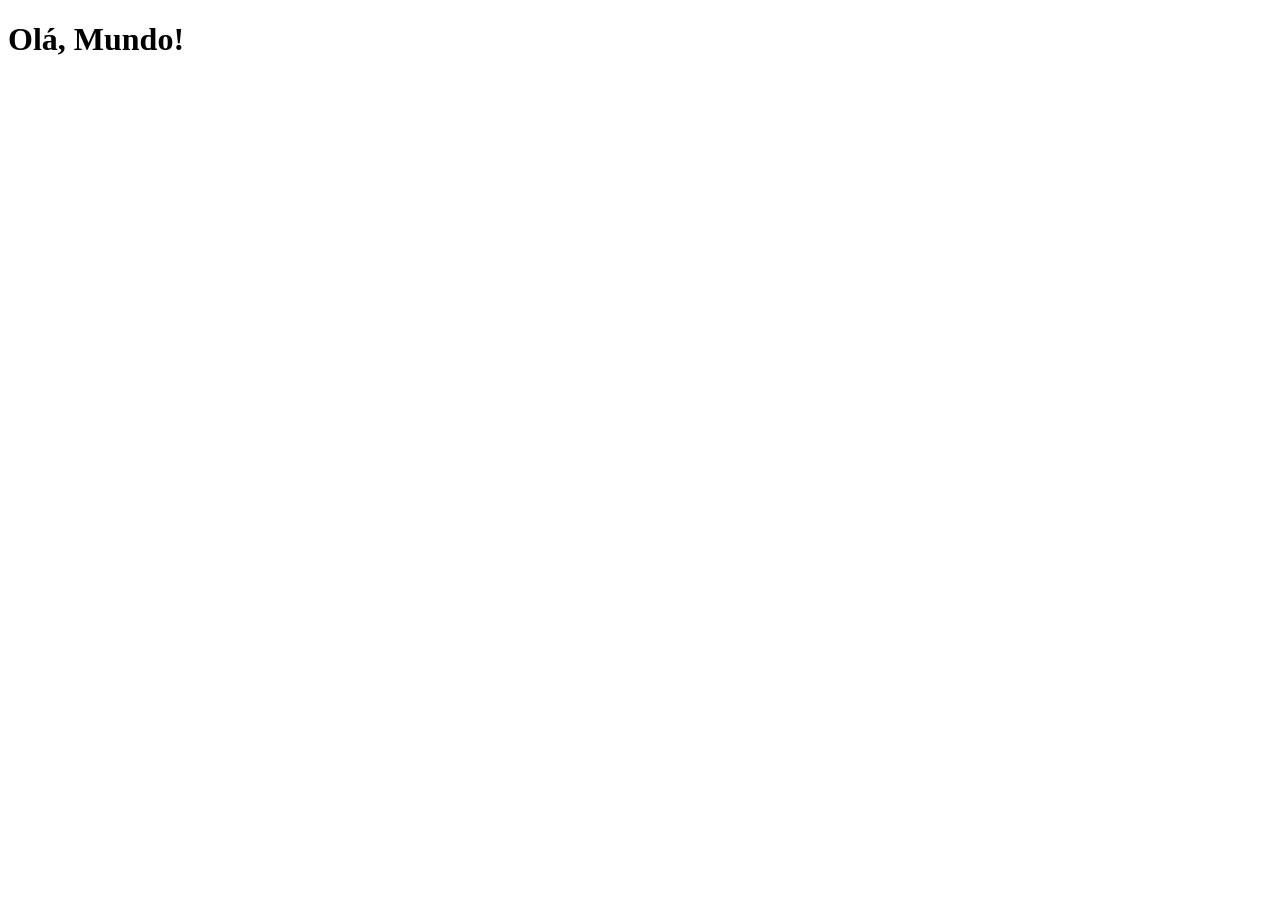
==== index.html @ e96e7eb7 "criei a página principal" ====
<!DOCTYPE html>
<html lang="pt-br">
<head>
    <meta charset="UTF-8">
    <meta name="viewport" content="width=device-width, initial-scale=1.0">
    <link rel="shortcut icon" href="favicon.ico" type="image/x-icon">
    <title>Projeto Redes Sociais</title>
</head>
<body>
    <h1>Olá, Mundo!</h1>
</body>
</html>
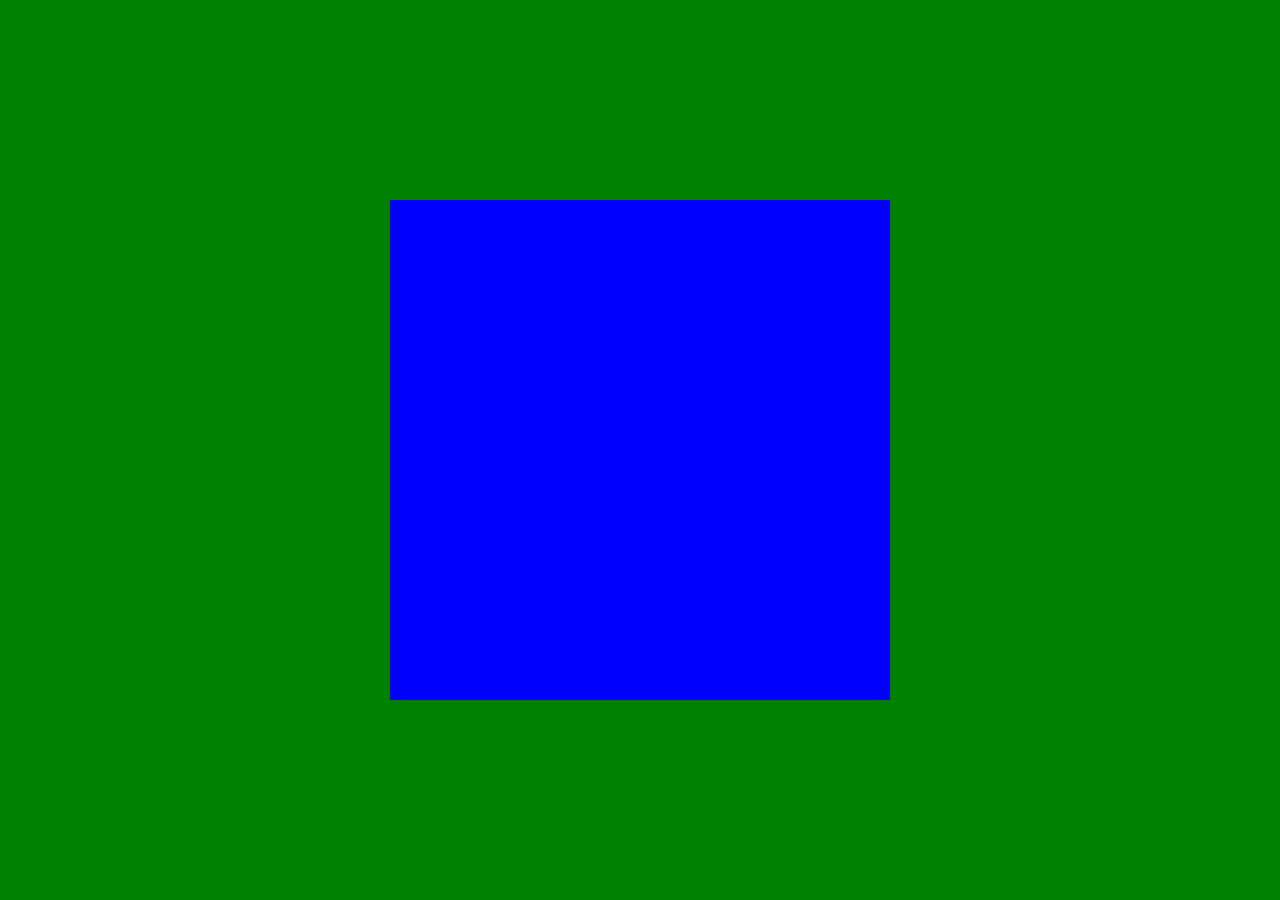
==== commit e33f5f5e: "atualizei a página principal" ====
--- a/index.html
+++ b/index.html
@@ -3,10 +3,18 @@
 <head>
     <meta charset="UTF-8">
     <meta name="viewport" content="width=device-width, initial-scale=1.0">
-    <link rel="shortcut icon" href="favicon.ico" type="image/x-icon">
+    <link rel="shortcut icon" href="/imagens/favicon.ico" type="image/x-icon">
     <title>Projeto Redes Sociais</title>
+    <link rel="stylesheet" href="estilos/style.css">
 </head>
 <body>
-    <h1>Olá, Mundo!</h1>
+    <main>
+        <section id="telefone">
+
+        </section>
+        <section id="redes sociais">
+
+        </section>
+    </main>
 </body>
 </html>
--- a/estilos/style.css
+++ b/estilos/style.css
@@ -0,0 +1,30 @@
+@charset "UTF-8";
+
+* {
+    margin: 0px;
+    padding: 0px;
+    font-family: Arial, Helvetica, sans-serif;
+}
+
+html, body {
+    height: 100vh;
+    width: 100vw;
+    background-color: black;
+}
+
+main {
+    position: relative;
+    height: 100vh;
+    background-color: green;
+}
+
+section#telefone {
+    position: absolute;
+    top: 50%;
+    left: 50%;
+    transform: translate(-50%, -50%);
+
+    height: 500px;
+    width: 500px;
+    background-color: blue;
+}
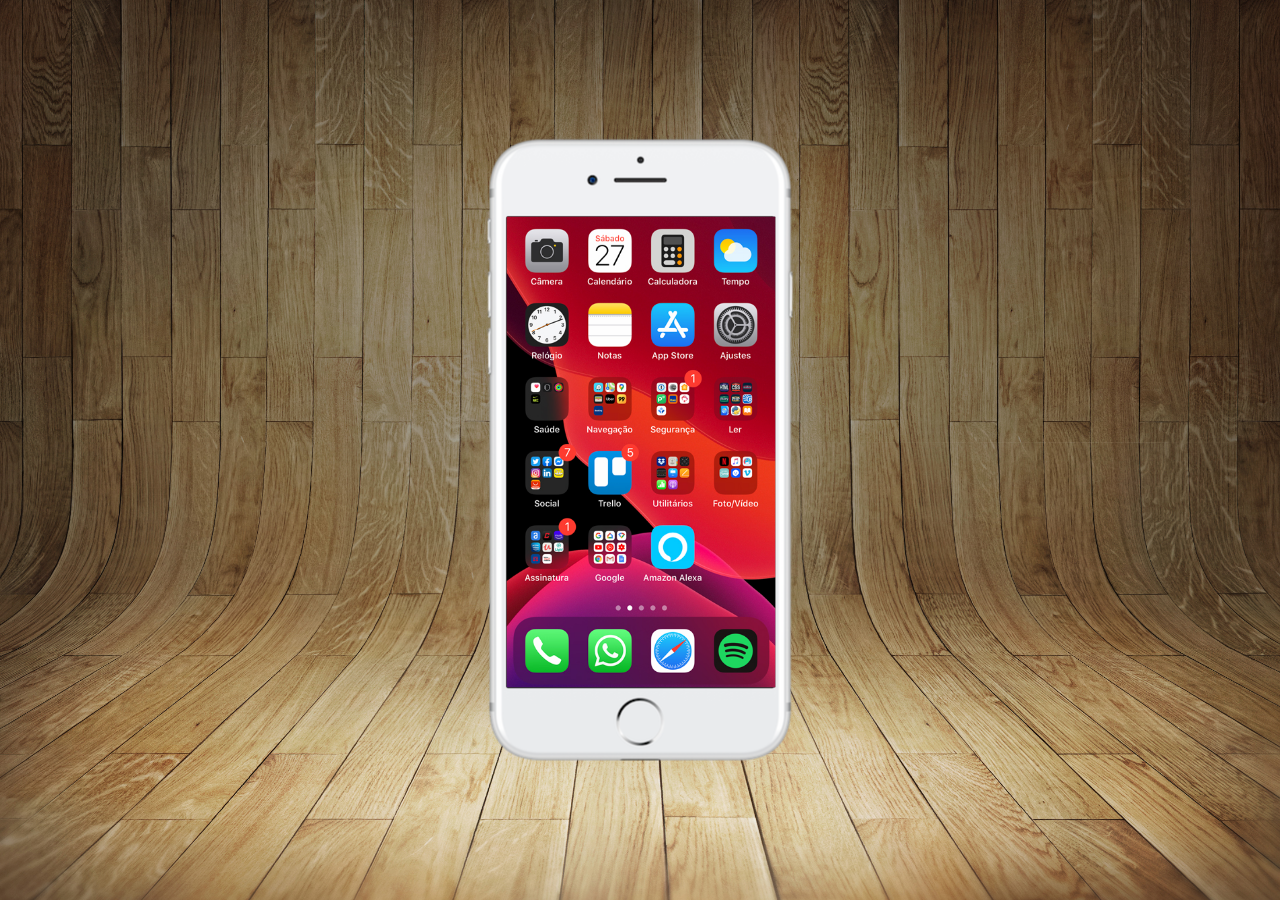
==== commit 873bdc61: "criei a tela home" ====
--- a/index.html
+++ b/index.html
@@ -10,7 +10,7 @@
 <body>
     <main>
         <section id="telefone">
-
+            <iframe src="home.html"  name="tela" id="tela" frameborder="0"></iframe>
         </section>
         <section id="redes sociais">
 
--- a/estilos/style.css
+++ b/estilos/style.css
@@ -12,10 +12,15 @@
     background-color: black;
 }
 
+body {
+    background: url('../imagens/fundo-madeira.jpg')no-repeat top center;
+    background-size: cover;
+    background-attachment: fixed;
+}
+
 main {
     position: relative;
-    height: 100vh;
-    background-color: green;
+    height: 100vh;    
 }
 
 section#telefone {
@@ -24,7 +29,16 @@
     left: 50%;
     transform: translate(-50%, -50%);
 
-    height: 500px;
-    width: 500px;
-    background-color: blue;
+    height: 627px;
+    width: 311px;
+    background: url(../imagens/frame-iphone.png)no-repeat;
+}
+
+iframe#tela {
+    position: relative;
+    top: 80px;
+    left: 22px;
+    width: 269px;
+    height: 471px;
+
 }
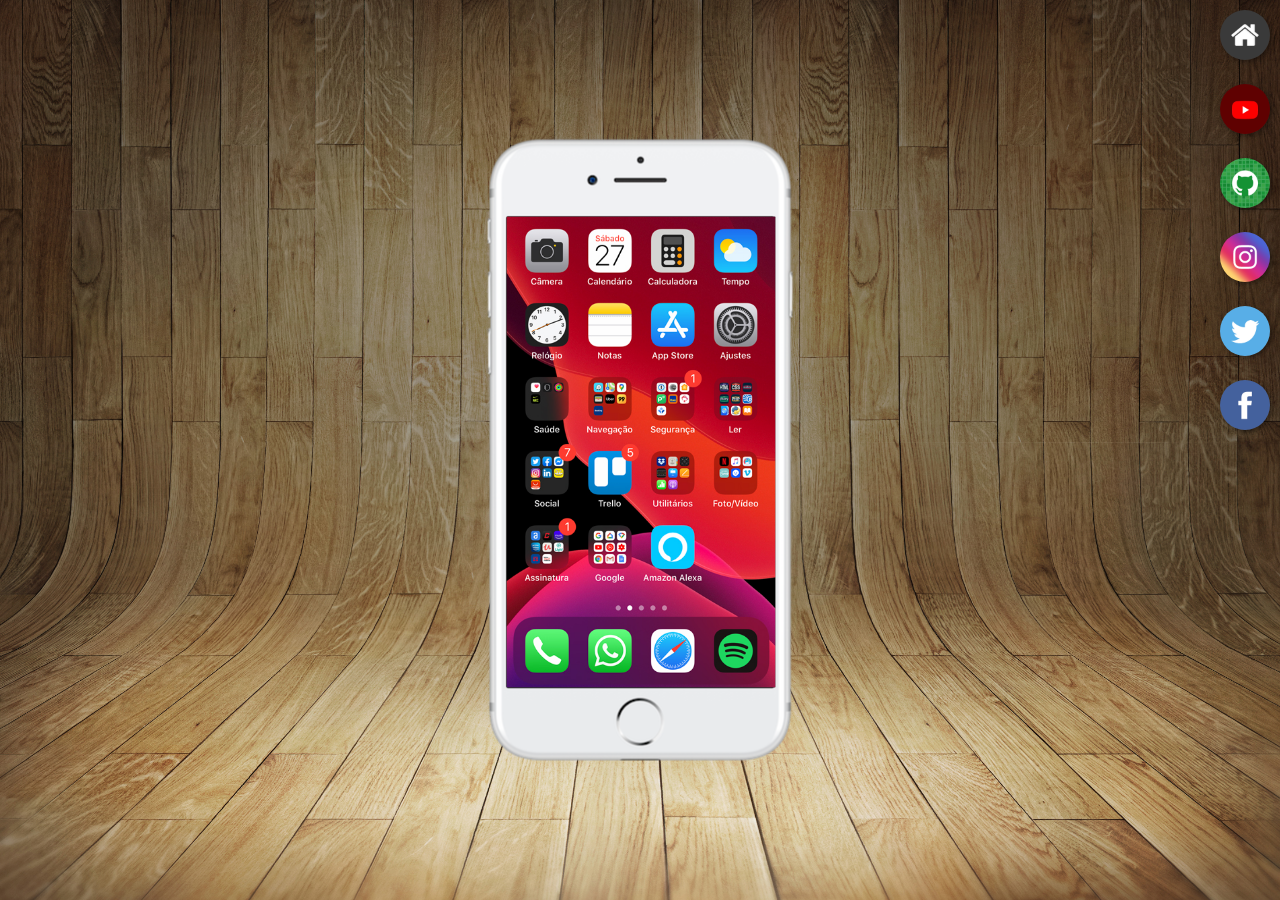
==== commit eb887326: "criei botões na lateral" ====
--- a/index.html
+++ b/index.html
@@ -10,9 +10,17 @@
 <body>
     <main>
         <section id="telefone">
-            <iframe src="home.html"  name="tela" id="tela" frameborder="0"></iframe>
+            <iframe src="home.html"  name="tela" id="tela" frameborder="0">
+                Seu Navegador não é compatível com isso.
+            </iframe>
         </section>
-        <section id="redes sociais">
+        <section id="redes-sociais">
+            <a href="#" target="tela"><img src="imagens/logo-home.jpg" alt="Home"></a> <br>
+            <a href="#" target="tela"><img src="imagens/logo-youtube.jpg" alt="Youtube"></a> <br>
+            <a href="#" target="tela"><img src="imagens/logo-github.jpg" alt="GitHub"></a> <br>
+            <a href="#" target="tela"><img src="imagens/logo-instagram.jpg" alt="Instagram"></a> <br>
+            <a href="#" target="tela"><img src="imagens/logo-twitter.jpg" alt="Twitter"></a> <br>
+            <a href="#" target="tela"><img src="imagens/logo-facebook.jpg" alt="Facebook"></a>
 
         </section>
     </main>
--- a/estilos/style.css
+++ b/estilos/style.css
@@ -40,5 +40,27 @@
     left: 22px;
     width: 269px;
     height: 471px;
+}
 
-}+section#redes-sociais {
+        text-align: right;
+}
+
+section#redes-sociais img {
+    width: 50px;
+    margin: 10px;
+    border-radius: 50%;
+    box-shadow: 2px 2px 5px rgba(0, 0, 0, 0.400);
+    box-sizing: border-box;
+}
+
+section#redes-sociais img:hover {
+    border: 2px solid rgb(226, 222, 222);
+    transform: translate(-3px, -3px);
+    box-shadow: 5px 5px 5px rgba(0, 0, 0, 0.641);
+    transition: transform .3s, border 1s;
+
+
+}
+
+    
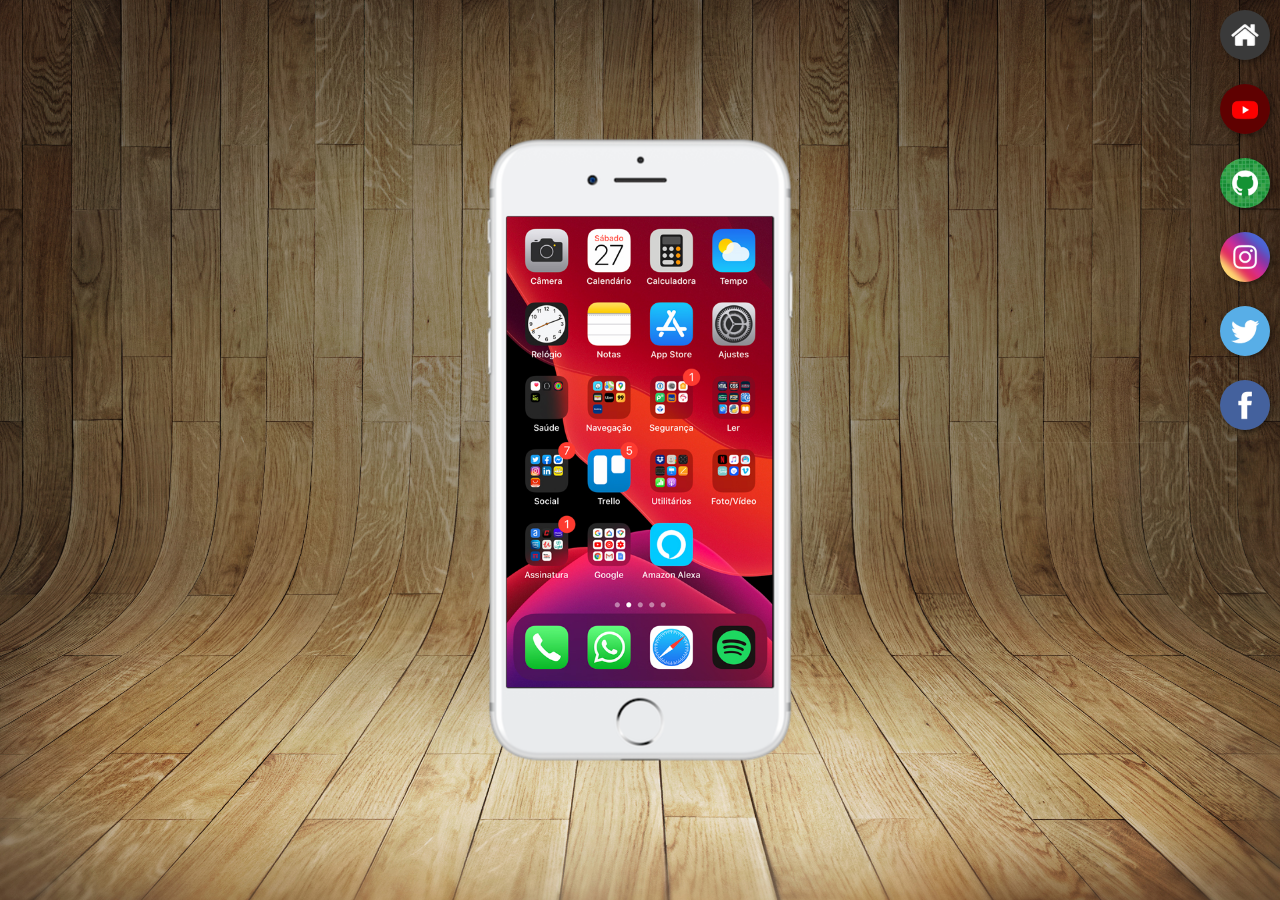
==== commit 530f6f2e: "coloquei links de redes sociais" ====
--- a/index.html
+++ b/index.html
@@ -15,12 +15,12 @@
             </iframe>
         </section>
         <section id="redes-sociais">
-            <a href="#" target="tela"><img src="imagens/logo-home.jpg" alt="Home"></a> <br>
-            <a href="#" target="tela"><img src="imagens/logo-youtube.jpg" alt="Youtube"></a> <br>
-            <a href="#" target="tela"><img src="imagens/logo-github.jpg" alt="GitHub"></a> <br>
-            <a href="#" target="tela"><img src="imagens/logo-instagram.jpg" alt="Instagram"></a> <br>
-            <a href="#" target="tela"><img src="imagens/logo-twitter.jpg" alt="Twitter"></a> <br>
-            <a href="#" target="tela"><img src="imagens/logo-facebook.jpg" alt="Facebook"></a>
+            <a href="home.html" target="tela"><img src="imagens/logo-home.jpg" alt="Home"></a> <br>
+            <a href="youtube.html" target="tela"><img src="imagens/logo-youtube.jpg" alt="Youtube"></a> <br>
+            <a href="github.html" target="tela"><img src="imagens/logo-github.jpg" alt="GitHub"></a> <br>
+            <a href="instagram.html" target="tela"><img src="imagens/logo-instagram.jpg" alt="Instagram"></a> <br>
+            <a href="twitter.html" target="tela"><img src="imagens/logo-twitter.jpg" alt="Twitter"></a> <br>
+            <a href="facebook.html" target="tela"><img src="imagens/logo-facebook.jpg" alt="Facebook"></a>
 
         </section>
     </main>
--- a/estilos/style.css
+++ b/estilos/style.css
@@ -38,7 +38,7 @@
     position: relative;
     top: 80px;
     left: 22px;
-    width: 269px;
+    width: 266px;
     height: 471px;
 }
 
